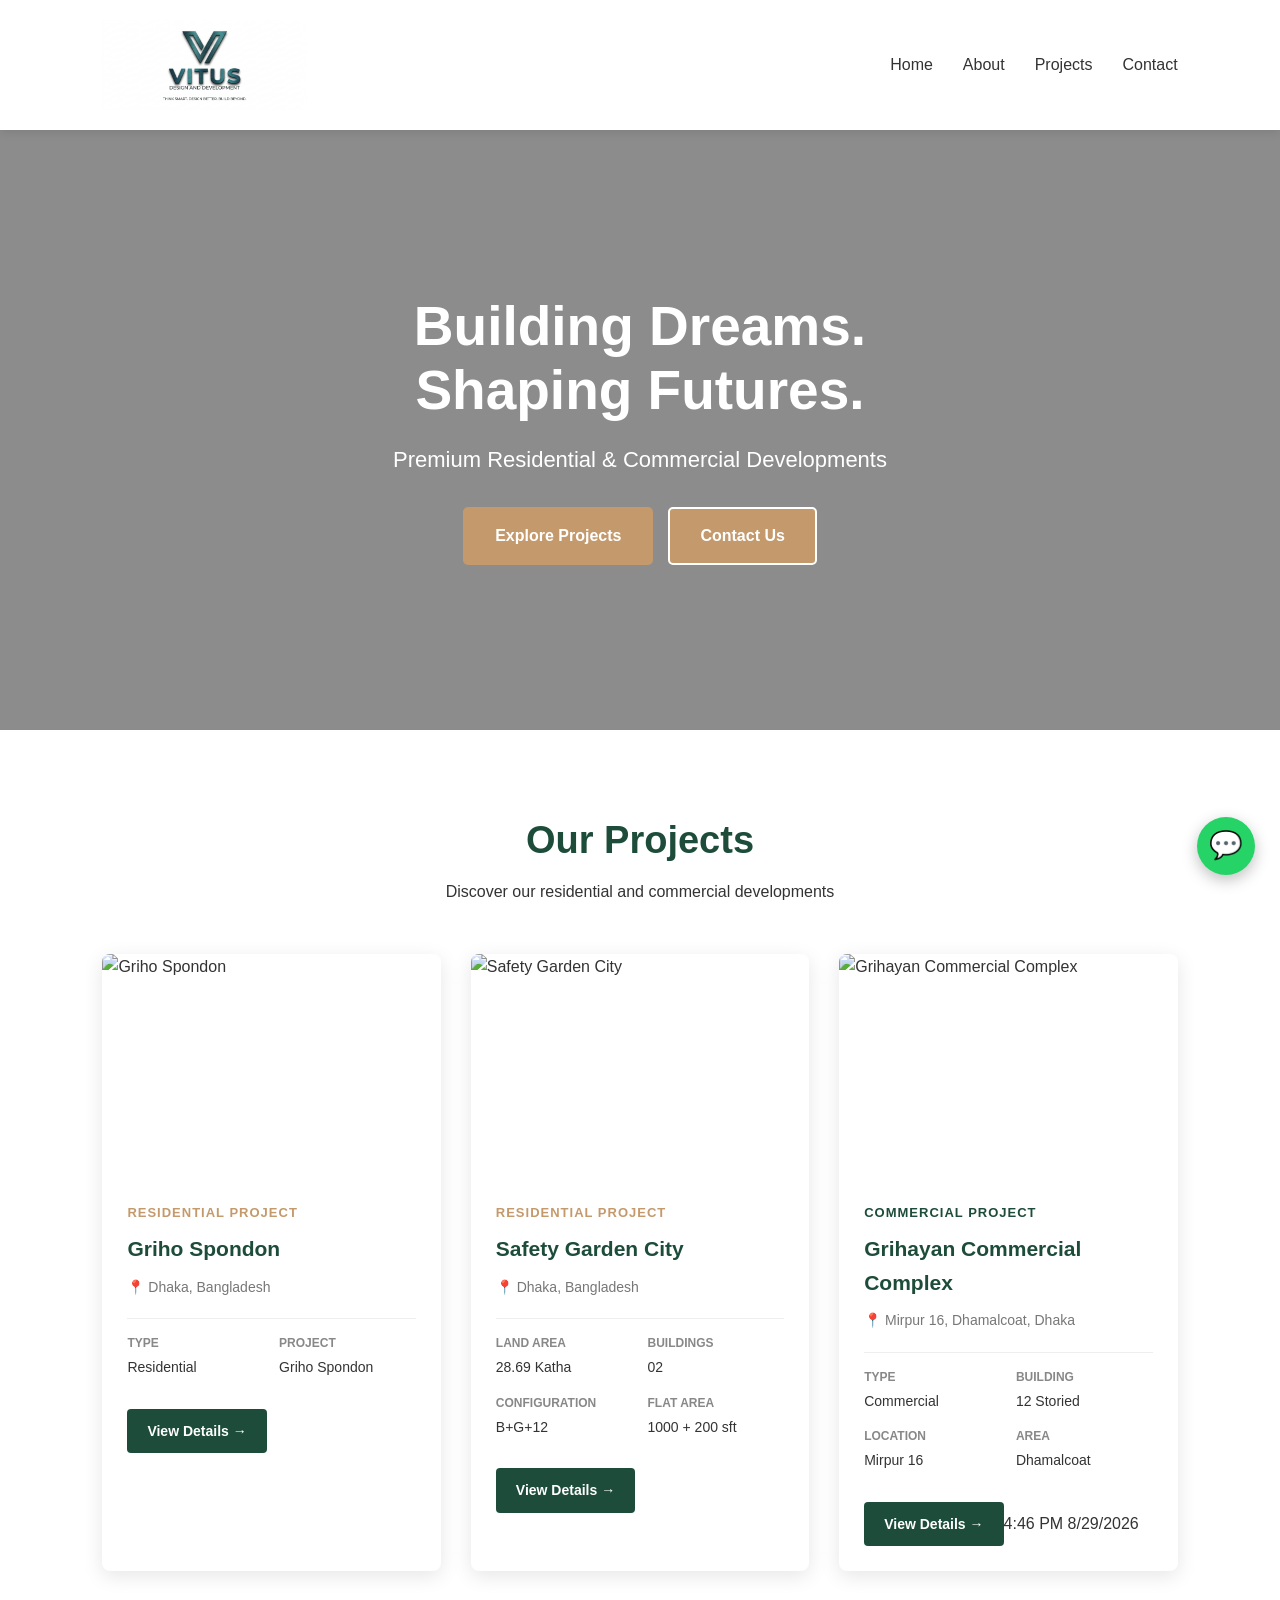
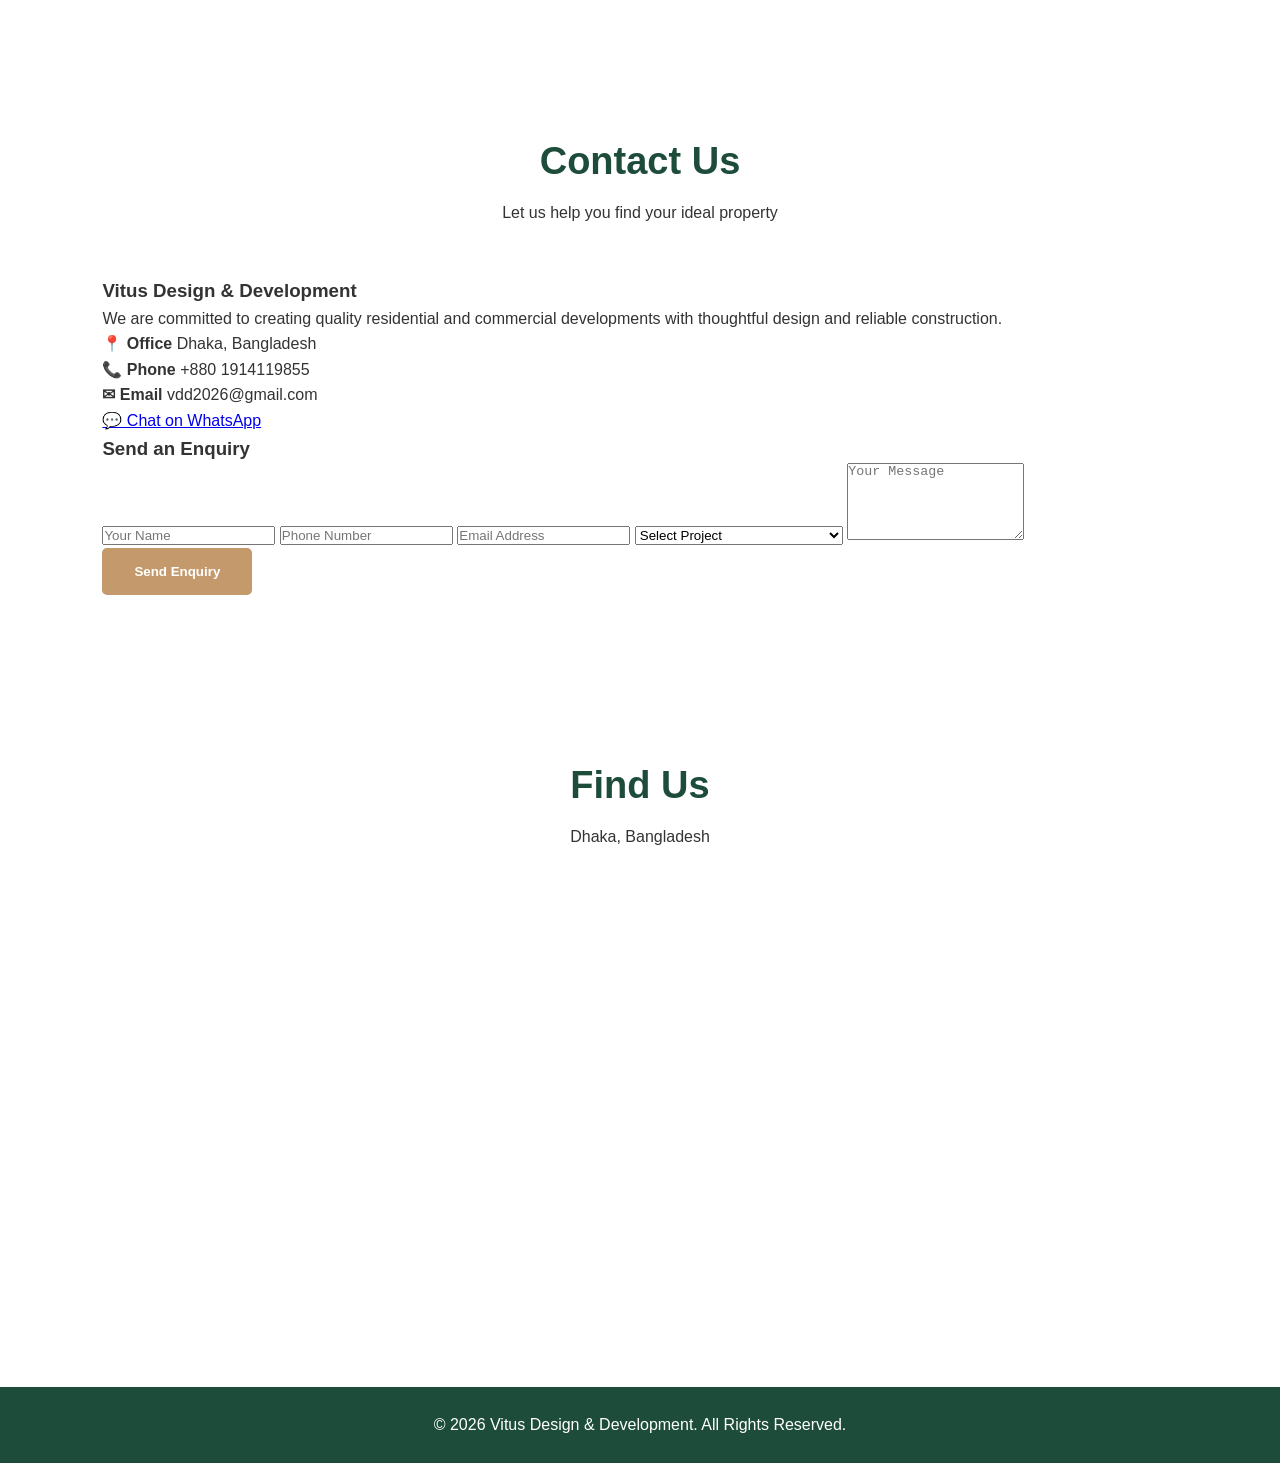
==== index.html @ 72ca3aea "Add files via upload" ====
<!DOCTYPE html>
<html lang="en">
<head>

    <meta charset="UTF-8">

    <meta name="viewport"
          content="width=device-width, initial-scale=1.0">

    <title>Vitus Design & Development</title>

    <link rel="stylesheet" href="style.css">

</head>
    <style>
        * {
            margin: 0;
            padding: 0;
            box-sizing: border-box;
        }

        body {
            font-family: Arial, sans-serif;
            line-height: 1.6;
            color: #333;
        }

        /* Navigation */
        nav {
            background: #ffffff;
            padding: 20px 8%;
            display: flex;
            justify-content: space-between;
            align-items: center;
            box-shadow: 0 2px 10px rgba(0,0,0,0.1);
        }

        .logo {
            font-size: 25px;
            font-weight: bold;
            color: #1d4d3a;
        }

        nav ul {
            list-style: none;
            display: flex;
            gap: 30px;
        }

        nav ul li a {
            text-decoration: none;
            color: #333;
            font-weight: 500;
        }

        nav ul li a:hover {
            color: #1d4d3a;
        }

        /* Hero */
        .hero {
            height: 600px;
            background:
                linear-gradient(rgba(0,0,0,0.45), rgba(0,0,0,0.45)),
                url("https://images.unsplash.com/photo-1600607687920-4e2a09cf159d")
                center/cover;

            display: flex;
            align-items: center;
            justify-content: center;
            text-align: center;
            color: white;
        }

        .hero h1 {
            font-size: 55px;
            margin-bottom: 20px;
        }

        .hero p {
            font-size: 22px;
            margin-bottom: 30px;
        }

        .btn {
            display: inline-block;
            padding: 14px 30px;
            background: #c49a6c;
            color: white;
            text-decoration: none;
            border-radius: 5px;
            font-weight: bold;
        }

        .btn:hover {
            background: #a77c50;
        }

        /* Sections */
        section {
            padding: 80px 8%;
        }

        .section-title {
            text-align: center;
            margin-bottom: 50px;
        }

        .section-title h2 {
            font-size: 38px;
            color: #1d4d3a;
        }

        /* Projects */
        .projects {
            display: grid;
            grid-template-columns: repeat(3, 1fr);
            gap: 30px;
        }

        .project {
            background: white;
            box-shadow: 0 5px 20px rgba(0,0,0,0.1);
            border-radius: 8px;
            overflow: hidden;
        }

        .project img {
            width: 100%;
            height: 220px;
            object-fit: cover;
        }

        .project-content {
            padding: 25px;
        }

        .project-content h3 {
            color: #1d4d3a;
            margin-bottom: 10px;
        }
/* Project Status */

.project-status {
    display: inline-block;
    font-size: 13px;
    font-weight: bold;
    color: #c49a6c;
    text-transform: uppercase;
    margin-bottom: 8px;
    letter-spacing: 1px;
}

.project-status.commercial {
    color: #1d4d3a;
}


/* Project Location */

.location {
    color: #777;
    font-size: 14px;
    margin-bottom: 20px;
}


/* Project Details */

.project-details {
    display: grid;
    grid-template-columns: 1fr 1fr;
    gap: 15px;
    margin: 20px 0;
    padding-top: 15px;
    border-top: 1px solid #eee;
}

.project-details div {
    display: flex;
    flex-direction: column;
}

.project-details strong {
    font-size: 12px;
    color: #888;
    text-transform: uppercase;
}

.project-details span {
    font-size: 14px;
    color: #333;
    margin-top: 3px;
}


/* View Details Button */

.project-btn {
    display: inline-block;
    margin-top: 10px;
    padding: 11px 20px;
    background: #1d4d3a;
    color: white;
    text-decoration: none;
    border-radius: 4px;
    font-weight: bold;
    font-size: 14px;
}

.project-btn:hover {
    background: #c49a6c;
}
        /* About */
        .about {
            background: #f5f5f5;
            text-align: center;
        }

        .about p {
            max-width: 850px;
            margin: auto;
            font-size: 18px;
        }

        /* Contact */
        .contact {
            text-align: center;
        }

        .contact p {
            margin: 10px 0;
            font-size: 18px;
        }

        /* Footer */
        footer {
            background: #1d4d3a;
            color: white;
            text-align: center;
            padding: 25px;
        }

        /* Mobile */
        @media (max-width: 768px) {

            nav {
                flex-direction: column;
                gap: 15px;
            }

            nav ul {
                gap: 15px;
                flex-wrap: wrap;
                justify-content: center;
            }

            .hero h1 {
                font-size: 38px;
            }

            .projects {
                grid-template-columns: 1fr;
            }
        }
    </style>
</head>

<body>

    <!-- Navigation -->
    <nav>
       <a href="index.html" class="logo-link">
    <img src="VDD Logo.png" alt="Vitus Design and Development">
</a>

        <ul>
            <li><a href="#home">Home</a></li>
            <li><a href="#about">About</a></li>
            <li><a href="#projects">Projects</a></li>
            <li><a href="#contact">Contact</a></li>
        </ul>
    </nav>


    <!-- Hero -->
    <section class="hero" id="home">

        <div>
           <h1>Building Dreams.<br>Shaping Futures.</h1>

<p>
    Premium Residential & Commercial Developments
</p>

<div class="hero-buttons">

    <a href="#projects" class="btn">
        Explore Projects
    </a>

    <a href="#contact" class="btn btn-outline">
        Contact Us
    </a>

</div>
        </div>

    </section>


<!-- Projects -->
<section id="projects">

    <div class="section-title">
        <h2>Our Projects</h2>
        <p>Discover our residential and commercial developments</p>
    </div>

    <div class="projects">

        <!-- Project 1 -->
        <div class="project">

            <img src="https://images.unsplash.com/photo-1600585154340-be6161a56a0c"
                 alt="Griho Spondon">

            <div class="project-content">

                <span class="project-status">
                    Residential Project
                </span>

                <h3>Griho Spondon</h3>

                <p class="location">
                    📍 Dhaka, Bangladesh
                </p>

                <div class="project-details">

                    <div>
                        <strong>Type</strong>
                        <span>Residential</span>
                    </div>

                    <div>
                        <strong>Project</strong>
                        <span>Griho Spondon</span>
                    </div>

                </div>

                <a href="griho-spondon.html" class="project-btn">
    View Details →
</a>

            </div>

        </div>


        <!-- Project 2 -->
        <div class="project">

            <img src="https://images.unsplash.com/photo-1600566753086-00f18fb6b3ea"
                 alt="Safety Garden City">

            <div class="project-content">

                <span class="project-status">
                    Residential Project
                </span>

                <h3>Safety Garden City</h3>

                <p class="location">
                    📍 Dhaka, Bangladesh
                </p>

                <div class="project-details">

                    <div>
                        <strong>Land Area</strong>
                        <span>28.69 Katha</span>
                    </div>

                    <div>
                        <strong>Buildings</strong>
                        <span>02</span>
                    </div>

                    <div>
                        <strong>Configuration</strong>
                        <span>B+G+12</span>
                    </div>

                    <div>
                        <strong>Flat Area</strong>
                        <span>1000 + 200 sft</span>
                    </div>

                </div>

<a href="project-safety-garden.html" class="project-btn">
    View Details →
</a>
            </div>

        </div>


        <!-- Project 3 -->
        <div class="project">

            <img src="https://images.unsplash.com/photo-1600607688969-a5bfcd646154"
                 alt="Grihayan Commercial Complex">

            <div class="project-content">

                <span class="project-status commercial">
                    Commercial Project
                </span>

                <h3>Grihayan Commercial Complex</h3>

                <p class="location">
                    📍 Mirpur 16, Dhamalcoat, Dhaka
                </p>

                <div class="project-details">

                    <div>
                        <strong>Type</strong>
                        <span>Commercial</span>
                    </div>

                    <div>
                        <strong>Building</strong>
                        <span>12 Storied</span>
                    </div>

                    <div>
                        <strong>Location</strong>
                        <span>Mirpur 16</span>
                    </div>

                    <div>
                        <strong>Area</strong>
                        <span>Dhamalcoat</span>
                    </div>

                </div>

               <a href="grihayan-commercial.html" class="project-btn">
    View Details →
</a>4:46 PM 8/29/2026

            </div>

        </div>

    </div>

</section>


   <!-- CONTACT & ENQUIRY -->

<section class="contact-section" id="contact">

    <div class="section-title">

        <h2>Contact Us</h2>

        <p>
            Let us help you find your ideal property
        </p>

    </div>


    <div class="contact-container">


        <!-- CONTACT INFORMATION -->

        <div class="contact-info">

            <h3>
                Vitus Design & Development
            </h3>

            <p>
                We are committed to creating quality
                residential and commercial developments
                with thoughtful design and reliable
                construction.
            </p>


            <div class="contact-item">

                <strong>📍 Office</strong>

                <span>
                    Dhaka, Bangladesh
                </span>

            </div>


            <div class="contact-item">

                <strong>📞 Phone</strong>

                <span>
                    +880 1914119855
                </span>

            </div>


            <div class="contact-item">

                <strong>✉ Email</strong>

                <span>
                    vdd2026@gmail.com
                </span>

            </div>


            <a
                href="https://wa.me/8801914119855"
                class="whatsapp-contact"
                target="_blank"
            >
                💬 Chat on WhatsApp
            </a>

        </div>


        <!-- ENQUIRY FORM -->

        <div class="enquiry-form">

            <h3>
                Send an Enquiry
            </h3>


            <form
                onsubmit="sendEnquiry(event)"
            >

                <input
                    type="text"
                    id="name"
                    placeholder="Your Name"
                    required
                >


                <input
                    type="tel"
                    id="phone"
                    placeholder="Phone Number"
                    required
                >


                <input
                    type="email"
                    id="email"
                    placeholder="Email Address"
                >


                <select id="project" required>

                    <option value="">
                        Select Project
                    </option>

                    <option value="Griho Spondon">
                        Griho Spondon
                    </option>

                    <option value="Safety Garden City">
                        Safety Garden City
                    </option>

                    <option value="Grihayan Commercial Complex">
                        Grihayan Commercial Complex
                    </option>

                </select>


                <textarea
                    id="message"
                    rows="5"
                    placeholder="Your Message"
                ></textarea>


                <button
                    type="submit"
                    class="btn"
                >
                    Send Enquiry
                </button>

            </form>

        </div>

    </div>

</section>


<!-- GOOGLE MAP -->

<section class="map-section">

    <div class="section-title">

        <h2>Find Us</h2>

        <p>
            Dhaka, Bangladesh
        </p>

    </div>


    <div class="map-container">

        <iframe

            src="https://www.google.com/maps?q=Dhaka,Bangladesh&output=embed"

            width="100%"

            height="400"

            style="border:0;"

            allowfullscreen=""

            loading="lazy"

            referrerpolicy="no-referrer-when-downgrade">

        </iframe>

    </div>

</section>


    <!-- Footer -->
    <footer>

        <p>
            © 2026 Vitus Design & Development.
            All Rights Reserved.
        </p>

    </footer>


    <!-- JavaScript -->
    <script>

        function showMessage() {

            alert(
                "Thank you for your interest! " +
                "Our representative will contact you soon."
            );

        }

    </script>
<script>

function sendEnquiry(event) {

    event.preventDefault();

    const name =
        document.getElementById("name").value;

    const phone =
        document.getElementById("phone").value;

    const email =
        document.getElementById("email").value;

    const project =
        document.getElementById("project").value;

    const message =
        document.getElementById("message").value;


    const whatsappNumber =
        "8801914119855";


    const text =
        "VITUS PROJECT ENQUIRY%0A%0A" +

        "Name: " + name + "%0A" +

        "Phone: " + phone + "%0A" +

        "Email: " + email + "%0A" +

        "Project: " + project + "%0A" +

        "Message: " + message;


    const url =
        "https://wa.me/" +
        whatsappNumber +
        "?text=" +
        text;


    window.open(url, "_blank");

}

</script>
<!-- FLOATING WHATSAPP BUTTON -->

<a
    href="https://wa.me/8801914119855"
    class="whatsapp"
    target="_blank"
    title="Chat on WhatsApp"
>
    💬
</a>
</body>
</html>
---- style.css ----
/* =========================================
   VITUS DESIGN & DEVELOPMENT
   COMMON WEBSITE STYLES
========================================= */


/* ---------- RESET ---------- */

* {
    margin: 0;
    padding: 0;
    box-sizing: border-box;
}

html {
    scroll-behavior: smooth;
}

body {
    font-family: Arial, sans-serif;
    color: #333;
    line-height: 1.6;
    background: #fff;
}

img {
    max-width: 100%;
    display: block;
}


/* ---------- NAVIGATION ---------- */

nav {
    background: #ffffff;
    padding: 20px 8%;

    display: flex;
    justify-content: space-between;
    align-items: center;

    box-shadow: 0 2px 10px rgba(0,0,0,0.10);

    position: sticky;
    top: 0;
    z-index: 1000;
}

.logo {
    font-size: 25px;
    font-weight: bold;
    color: #1d4d3a;
    letter-spacing: 1px;
}

nav ul {
    list-style: none;
    display: flex;
    gap: 30px;
}

nav ul li a,
nav a {
    text-decoration: none;
    color: #333;
    font-weight: 500;
}

nav ul li a:hover,
nav a:hover {
    color: #1d4d3a;
}


/* ---------- HERO ---------- */

.hero,
.project-hero {
    min-height: 600px;

    background:
        linear-gradient(
            rgba(0,0,0,0.48),
            rgba(0,0,0,0.48)
        ),
        url("https://images.unsplash.com/photo-1600607687920-4e2a09cf159d")
        center/cover;

    display: flex;
    align-items: center;
    justify-content: center;

    text-align: center;
    color: white;
}

.hero h1,
.project-hero h1 {
    font-size: 58px;
    line-height: 1.15;
    margin-bottom: 20px;
}

.hero p,
.project-hero p {
    font-size: 21px;
    margin-bottom: 30px;
}


/* ---------- HERO BUTTONS ---------- */

.hero-buttons {
    display: flex;
    justify-content: center;
    gap: 15px;
}

.btn {
    display: inline-block;

    padding: 14px 30px;

    background: #c49a6c;
    color: white;

    text-decoration: none;

    border-radius: 5px;

    font-weight: bold;

    border: 2px solid #c49a6c;

    cursor: pointer;
}

.btn:hover {
    background: #a77c50;
    border-color: #a77c50;
}

.btn-outline {
    background: transparent;
    border: 2px solid white;
}

.btn-outline:hover {
    background: white;
    color: #1d4d3a;
}


/* ---------- SECTIONS ---------- */

section {
    padding: 80px 8%;
}

.section-title,
.title {
    text-align: center;
    margin-bottom: 50px;
}

.section-title h2,
.title h2 {
    font-size: 38px;
    color: #1d4d3a;
    margin-bottom: 8px;
}


/* ---------- PROJECTS ---------- */

.projects {
    display: grid;
    grid-template-columns: repeat(3, 1fr);
    gap: 30px;
}

.project {
    background: white;

    box-shadow:
        0 5px 20px rgba(0,0,0,0.10);

    border-radius: 8px;

    overflow: hidden;

    transition: 0.3s;
}

.project:hover {
    transform: translateY(-5px);
    box-shadow:
        0 10px 30px rgba(0,0,0,0.15);
}

.project img {
    width: 100%;
    height: 220px;
    object-fit: cover;
}

.project-content {
    padding: 25px;
}

.project-content h3 {
    color: #1d4d3a;
    margin-bottom: 10px;
    font-size: 21px;
}

.project-status {
    display: inline-block;

    font-size: 12px;

    font-weight: bold;

    color: #c49a6c;

    text-transform: uppercase;

    margin-bottom: 8px;

    letter-spacing: 1px;
}

.location {
    color: #777;
    font-size: 14px;
    margin-bottom: 20px;
}


/* ---------- PROJECT DETAILS ---------- */

.project-details {
    display: grid;

    grid-template-columns: 1fr 1fr;

    gap: 15px;

    margin: 20px 0;

    padding-top: 15px;

    border-top: 1px solid #eee;
}

.project-details div {
    display: flex;
    flex-direction: column;
}

.project-details strong {
    font-size: 12px;
    color: #888;
    text-transform: uppercase;
}

.project-details span {
    font-size: 14px;
    color: #333;
    margin-top: 3px;
}

.project-btn {
    display: inline-block;

    margin-top: 10px;

    padding: 11px 20px;

    background: #1d4d3a;

    color: white;

    text-decoration: none;

    border-radius: 4px;

    font-weight: bold;

    font-size: 14px;
}

.project-btn:hover {
    background: #c49a6c;
}


/* ---------- ABOUT ---------- */

.about {
    background: #f5f5f5;
    text-align: center;
}

.about p {
    max-width: 850px;
    margin: auto;
    font-size: 18px;
}


/* ---------- OVERVIEW ---------- */

.overview {
    display: grid;

    grid-template-columns: 1fr 1fr;

    gap: 50px;

    align-items: center;
}

.overview img {
    width: 100%;
    border-radius: 8px;
}

.overview h2 {
    color: #1d4d3a;
    margin-bottom: 20px;
}

.overview p {
    font-size: 17px;
    margin-bottom: 15px;
}


/* ---------- DETAILS BOX ---------- */

.details {
    display: grid;

    grid-template-columns:
        repeat(4, 1fr);

    gap: 20px;
}

.detail-box,
.box {
    padding: 30px 20px;

    text-align: center;

    background: #f5f5f5;

    border-radius: 8px;
}

.detail-box h3,
.box h3 {
    color: #1d4d3a;

    font-size: 27px;

    margin-bottom: 8px;
}

.detail-box p,
.box p {
    color: #777;
    font-size: 14px;
}


/* ---------- GALLERY ---------- */

.gallery {
    display: grid;

    grid-template-columns:
        repeat(3, 1fr);

    gap: 20px;
}

.gallery-item {
    overflow: hidden;

    border-radius: 8px;

    height: 250px;
}

.gallery-item img {
    width: 100%;
    height: 100%;

    object-fit: cover;

    transition: 0.4s;
}

.gallery-item img:hover {
    transform: scale(1.05);
}


/* ---------- FLOOR PLAN ---------- */

.floor-plan {
    display: grid;

    grid-template-columns: 1fr 1fr;

    gap: 40px;

    align-items: center;
}

.floor-plan-box {
    background: #f5f5f5;

    padding: 30px;

    text-align: center;

    border-radius: 8px;
}

.floor-plan-box h3 {
    color: #1d4d3a;

    margin-bottom: 10px;
}

.floor-placeholder {
    height: 250px;

    margin-top: 20px;

    border: 2px dashed #c49a6c;

    display: flex;

    align-items: center;

    justify-content: center;

    color: #999;

    font-weight: bold;
}

.floor-info h3 {
    color: #1d4d3a;

    font-size: 28px;

    margin-bottom: 20px;
}

.floor-info p {
    margin-bottom: 12px;

    font-size: 17px;
}


/* ---------- FEATURES ---------- */

.features {
    background: #f5f5f5;
}

.feature-list {
    max-width: 900px;

    margin: auto;

    display: grid;

    grid-template-columns:
        1fr 1fr;

    gap: 15px;
}

.feature {
    background: white;

    padding: 18px;

    border-radius: 5px;

    box-shadow:
        0 3px 10px rgba(0,0,0,0.05);
}


/* ---------- APARTMENT INFORMATION ---------- */

.apartment-info {
    display: grid;

    grid-template-columns:
        repeat(4, 1fr);

    gap: 20px;

    margin-bottom: 40px;
}

.info-card {
    padding: 30px 20px;

    text-align: center;

    background: #ffffff;

    border-radius: 8px;

    box-shadow:
        0 5px 20px rgba(0,0,0,0.08);

    border-top: 3px solid #c49a6c;
}

.info-card h3 {
    color: #1d4d3a;

    font-size: 27px;

    margin-bottom: 8px;
}

.info-card p {
    color: #777;

    font-size: 14px;
}

.availability-box {
    max-width: 800px;

    margin: auto;

    padding: 40px;

    text-align: center;

    background: #f5f5f5;

    border-radius: 8px;
}

.availability-box h3 {
    color: #1d4d3a;

    font-size: 28px;

    margin-bottom: 10px;
}

.availability-box p {
    color: #666;

    margin-bottom: 10px;
}


/* ---------- CONTACT ---------- */

.contact {
    text-align: center;
}

.contact p {
    margin: 10px 0;
    font-size: 18px;
}


/* ---------- WHATSAPP ---------- */

.whatsapp {
    position: fixed;

    right: 25px;
    bottom: 25px;

    width: 58px;
    height: 58px;

    background: #25D366;

    color: white;

    border-radius: 50%;

    display: flex;

    align-items: center;

    justify-content: center;

    text-decoration: none;

    font-size: 27px;

    box-shadow:
        0 5px 15px rgba(0,0,0,0.25);

    z-index: 2000;
}

.whatsapp:hover {
    transform: scale(1.08);
}


/* ---------- FOOTER ---------- */

footer {
    background: #1d4d3a;

    color: white;

    text-align: center;

    padding: 25px;
}


/* ---------- MOBILE ---------- */

@media (max-width: 768px) {

    nav {
        flex-direction: column;
        gap: 15px;
    }

    nav ul {
        gap: 15px;
        flex-wrap: wrap;
        justify-content: center;
    }

    .hero,
    .project-hero {
        min-height: 500px;
    }

    .hero h1,
    .project-hero h1 {
        font-size: 38px;
    }

    .hero p,
    .project-hero p {
        font-size: 17px;
    }

    .hero-buttons {
        flex-direction: column;
        align-items: center;
    }

    section {
        padding: 60px 6%;
    }

    .projects {
        grid-template-columns: 1fr;
    }

    .overview {
        grid-template-columns: 1fr;
    }

    .details {
        grid-template-columns: 1fr 1fr;
    }

    .gallery {
        grid-template-columns: 1fr;
    }

    .floor-plan {
        grid-template-columns: 1fr;
    }

    .feature-list {
        grid-template-columns: 1fr;
    }

    .apartment-info {
        grid-template-columns: 1fr 1fr;
    }

    .whatsapp {
        right: 15px;
        bottom: 15px;
    }
}
<script>

function sendEnquiry(event) {

    event.preventDefault();

    const name =
        document.getElementById("name").value;

    const phone =
        document.getElementById("phone").value;

    const email =
        document.getElementById("email").value;

    const project =
        document.getElementById("project").value;

    const message =
        document.getElementById("message").value;


    const whatsappNumber =
        "8801XXXXXXXXX";


    const text =
        "VITUS PROJECT ENQUIRY%0A%0A" +

        "Name: " + name + "%0A" +

        "Phone: " + phone + "%0A" +

        "Email: " + email + "%0A" +

        "Project: " + project + "%0A" +

        "Message: " + message;


    const url =
        "https://wa.me/" +
        whatsappNumber +
        "?text=" +
        text;


    window.open(url, "_blank");

}

</script>
.logo-link {
    display: flex;
    align-items: center;
    text-decoration: none;
}

.logo-link img {
    width: 150px;
    height: auto;
    display: block;
}
@media (max-width: 768px) {

    .logo-link img {
        width: 130px;
    }

}
/* VITUS LOGO */

.logo-link {
    display: flex;
    align-items: center;
    text-decoration: none;
}

.logo-link img {
    width: 205px;
    height: auto;
    display: block;
}
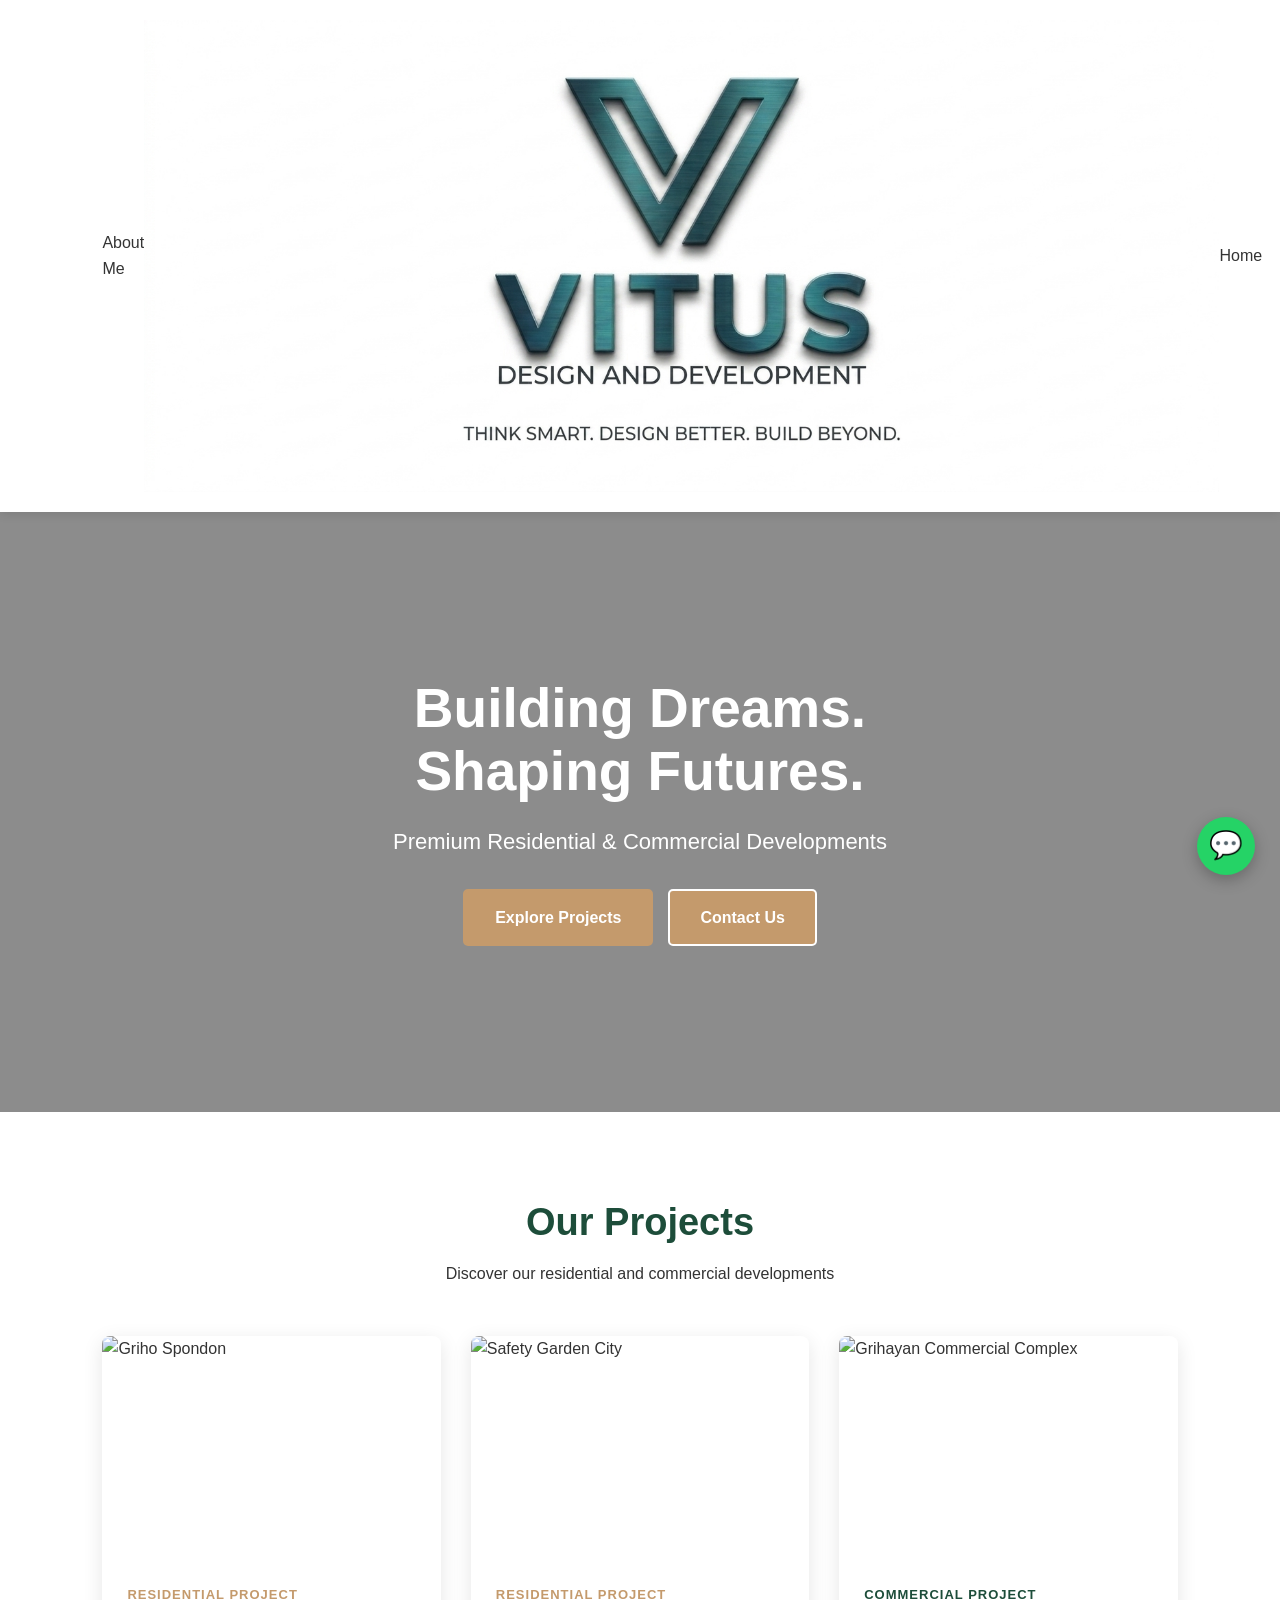
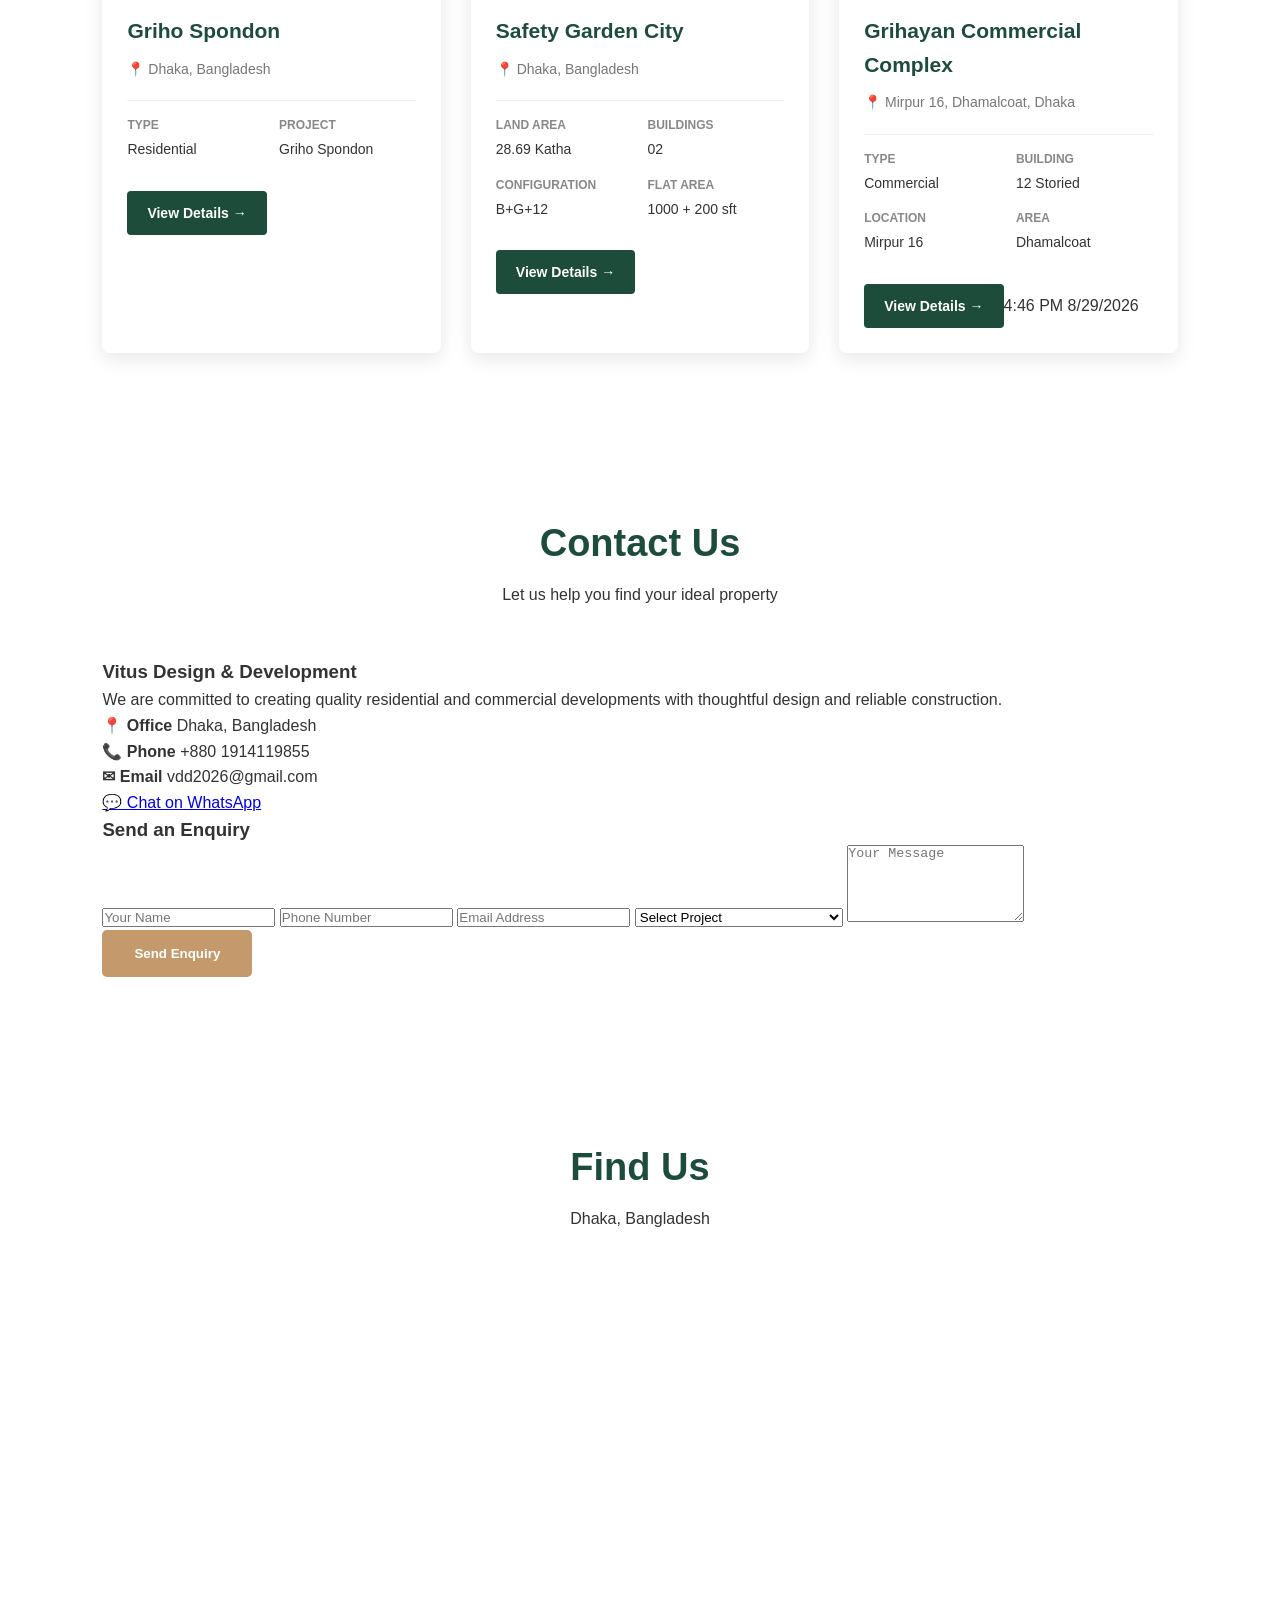
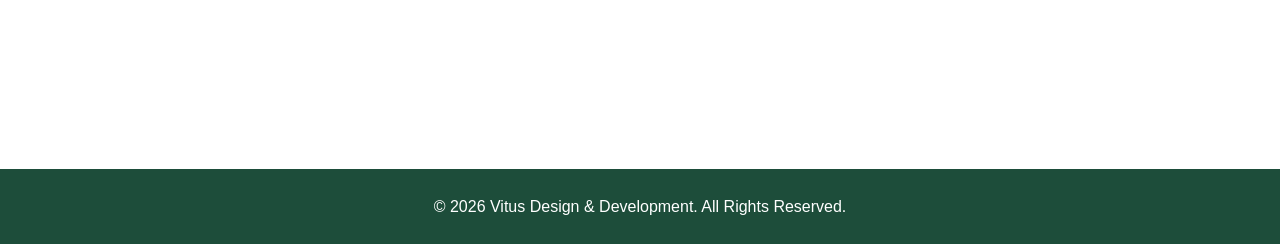
==== commit f2263baa: "Update index.html" ====
--- a/index.html
+++ b/index.html
@@ -271,6 +271,7 @@
     <!-- Navigation -->
     <nav>
        <a href="index.html" class="logo-link">
+           <a href="jalshiri.html">About Me</a>
     <img src="VDD Logo.png" alt="Vitus Design and Development">
 </a>
 
@@ -750,4 +751,4 @@
     💬
 </a>
 </body>
-</html>+</html>
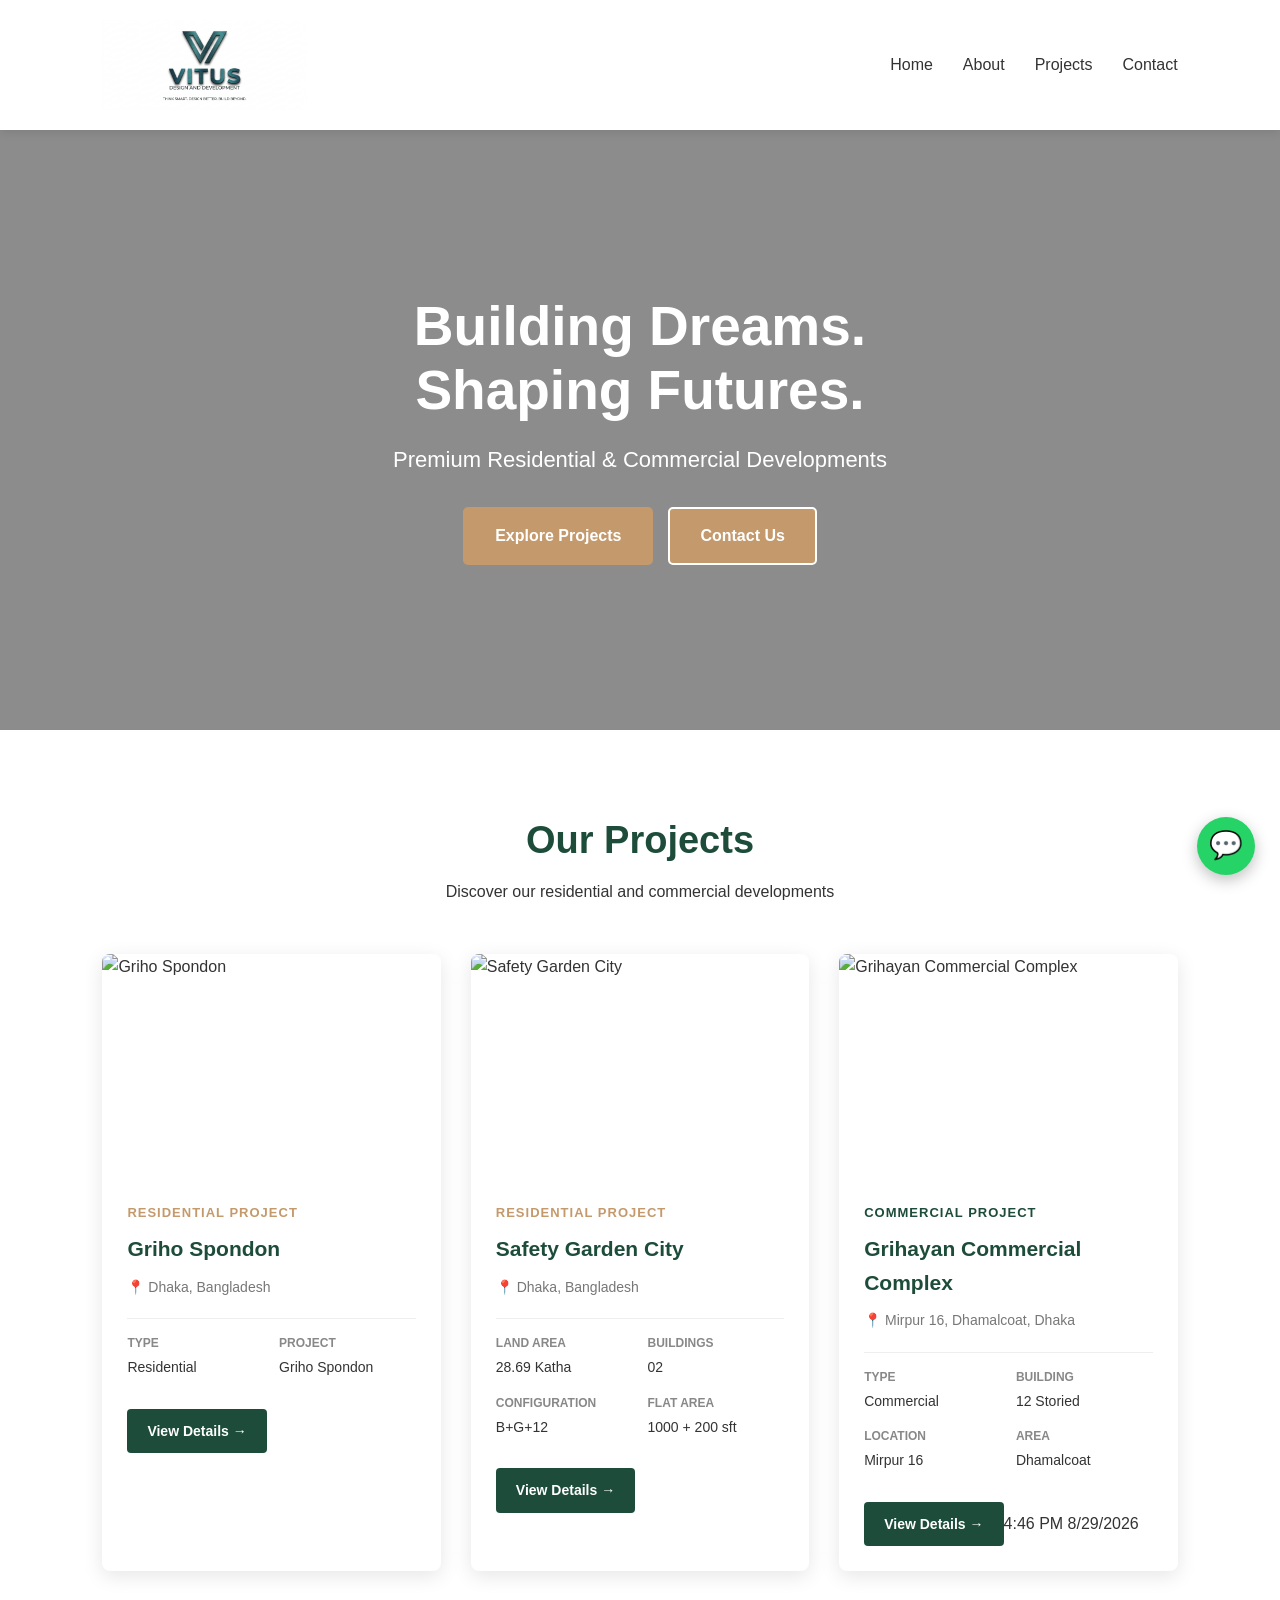
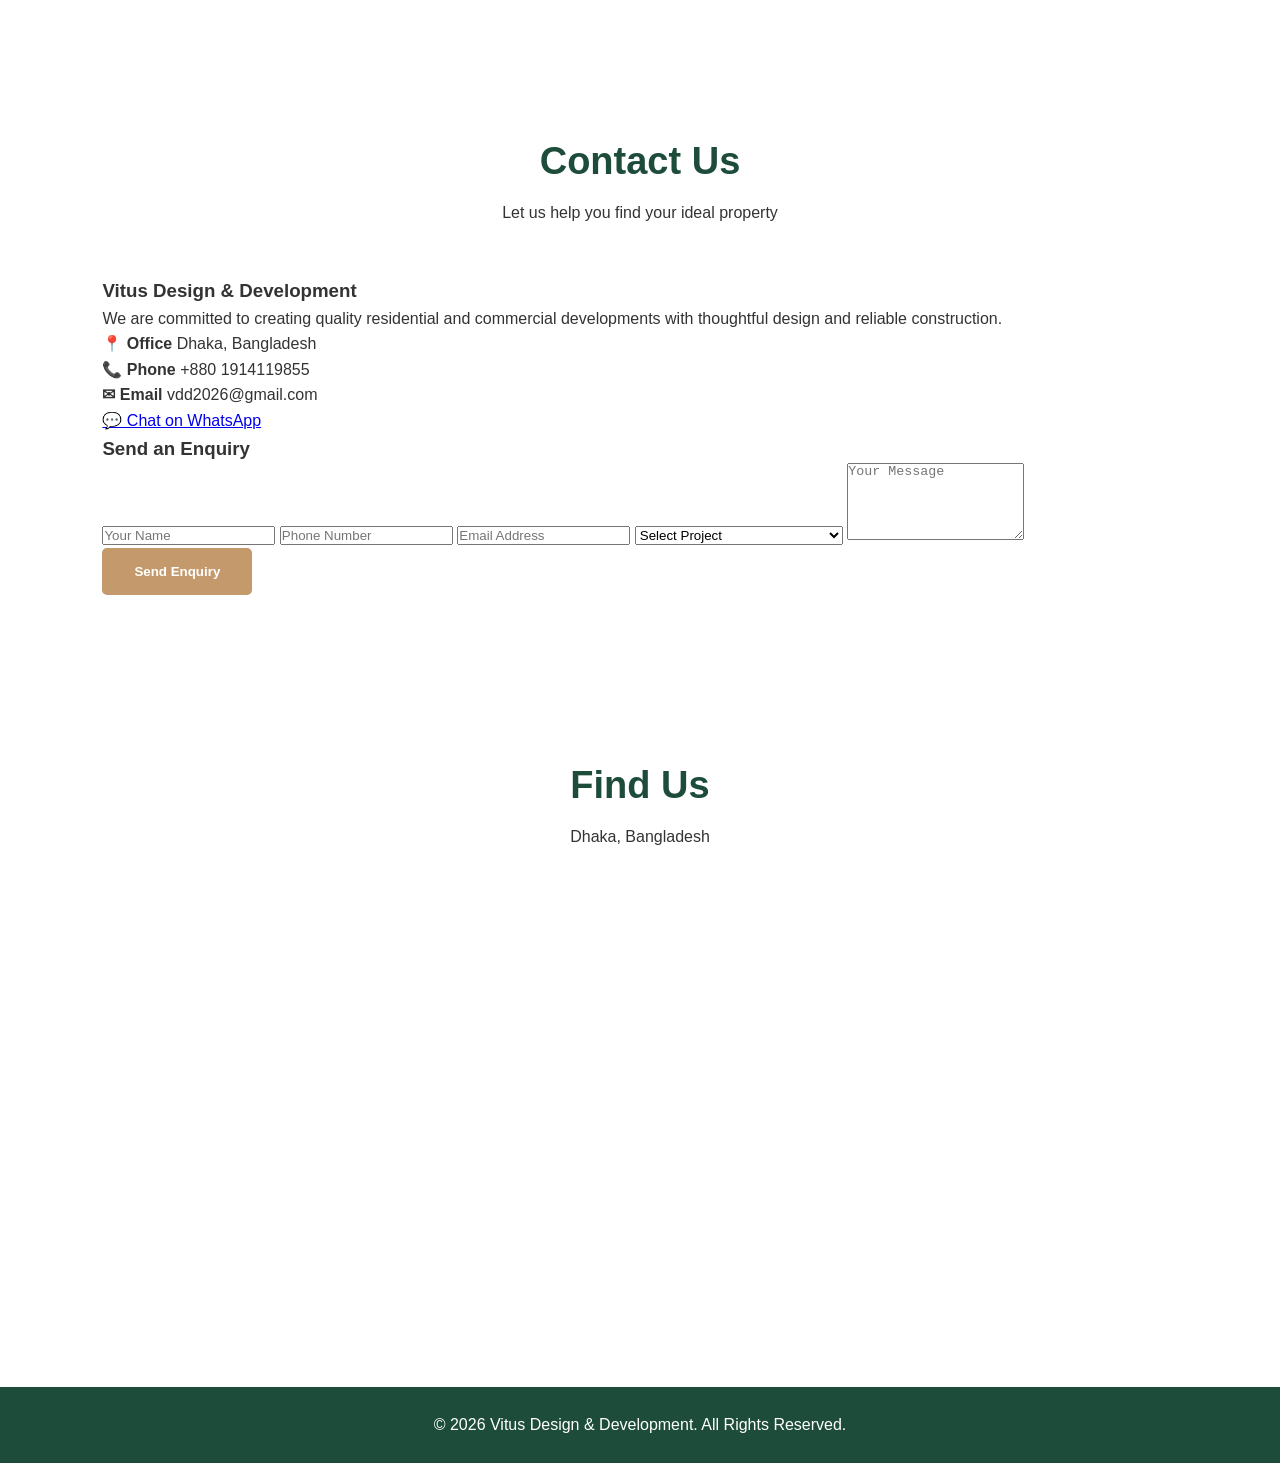
==== commit 18e5588f: "Update index.html" ====
--- a/index.html
+++ b/index.html
@@ -271,7 +271,6 @@
     <!-- Navigation -->
     <nav>
        <a href="index.html" class="logo-link">
-           <a href="jalshiri.html">About Me</a>
     <img src="VDD Logo.png" alt="Vitus Design and Development">
 </a>
 
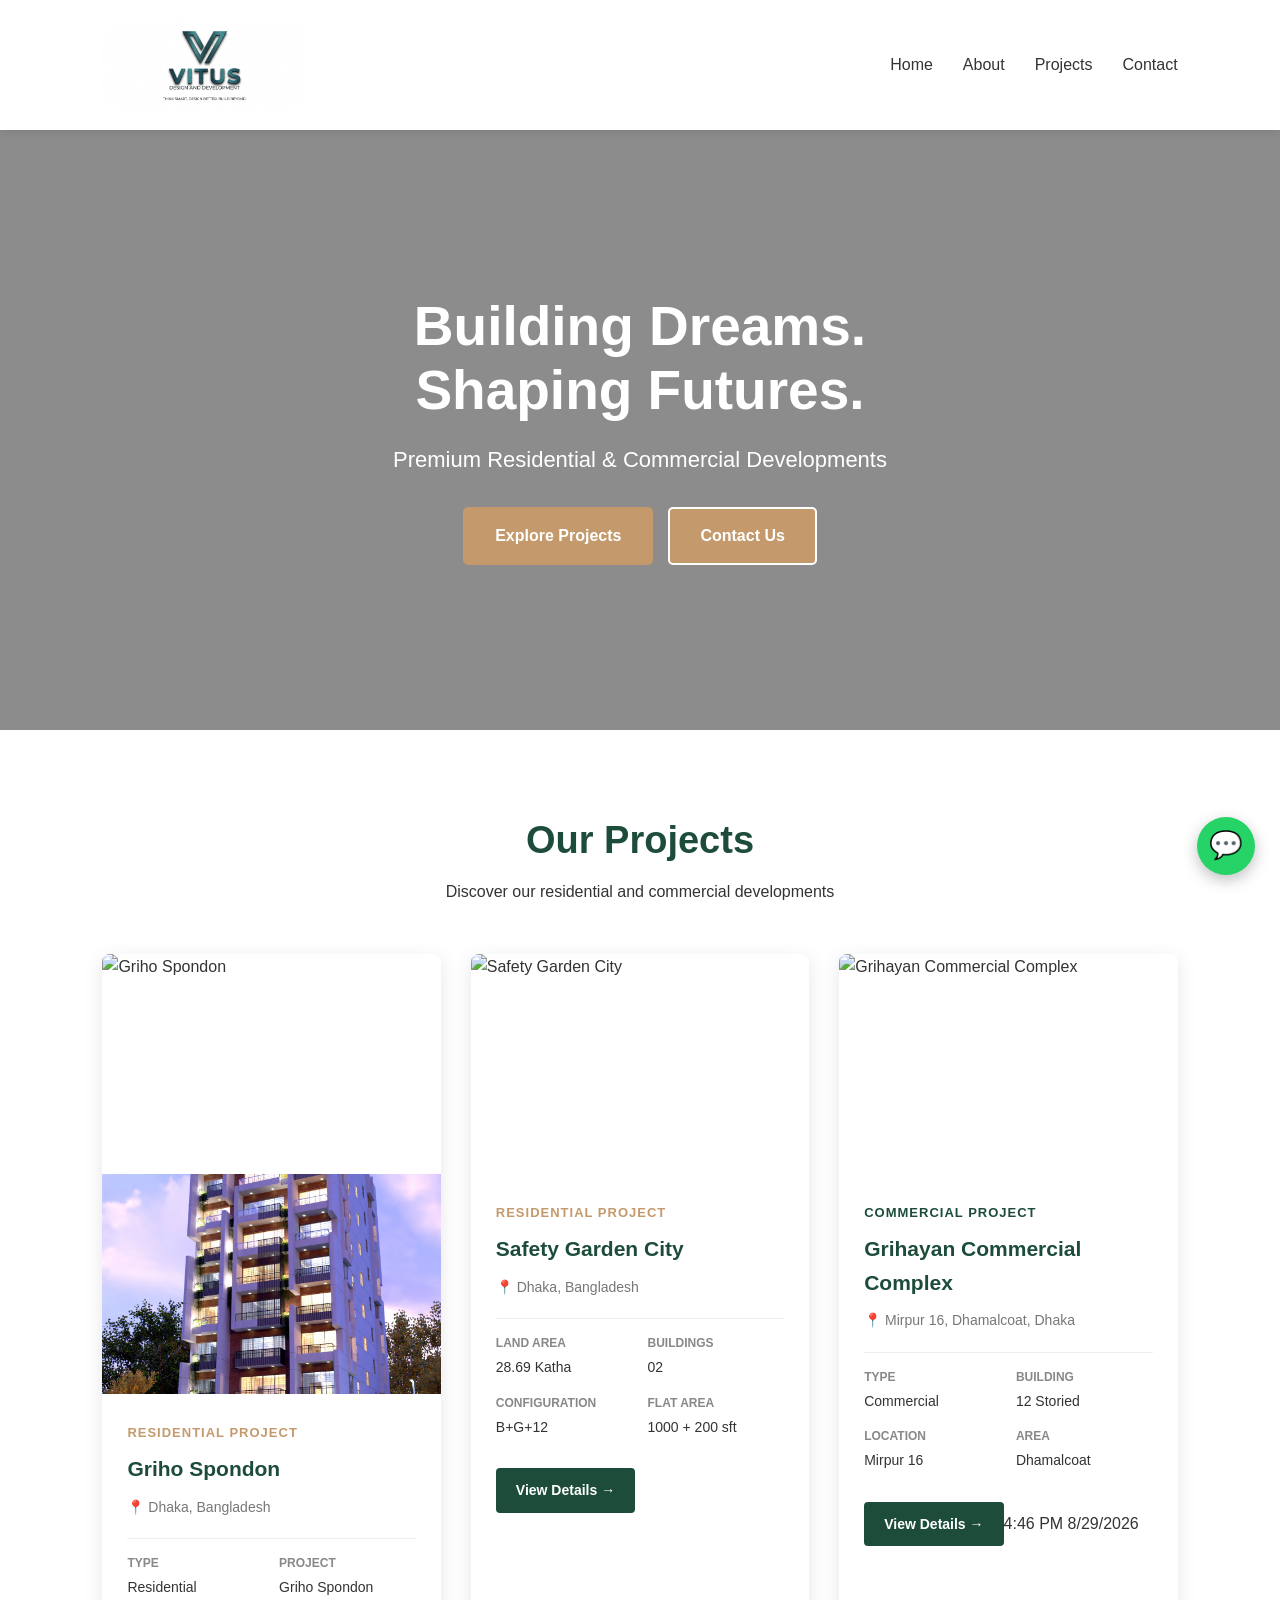
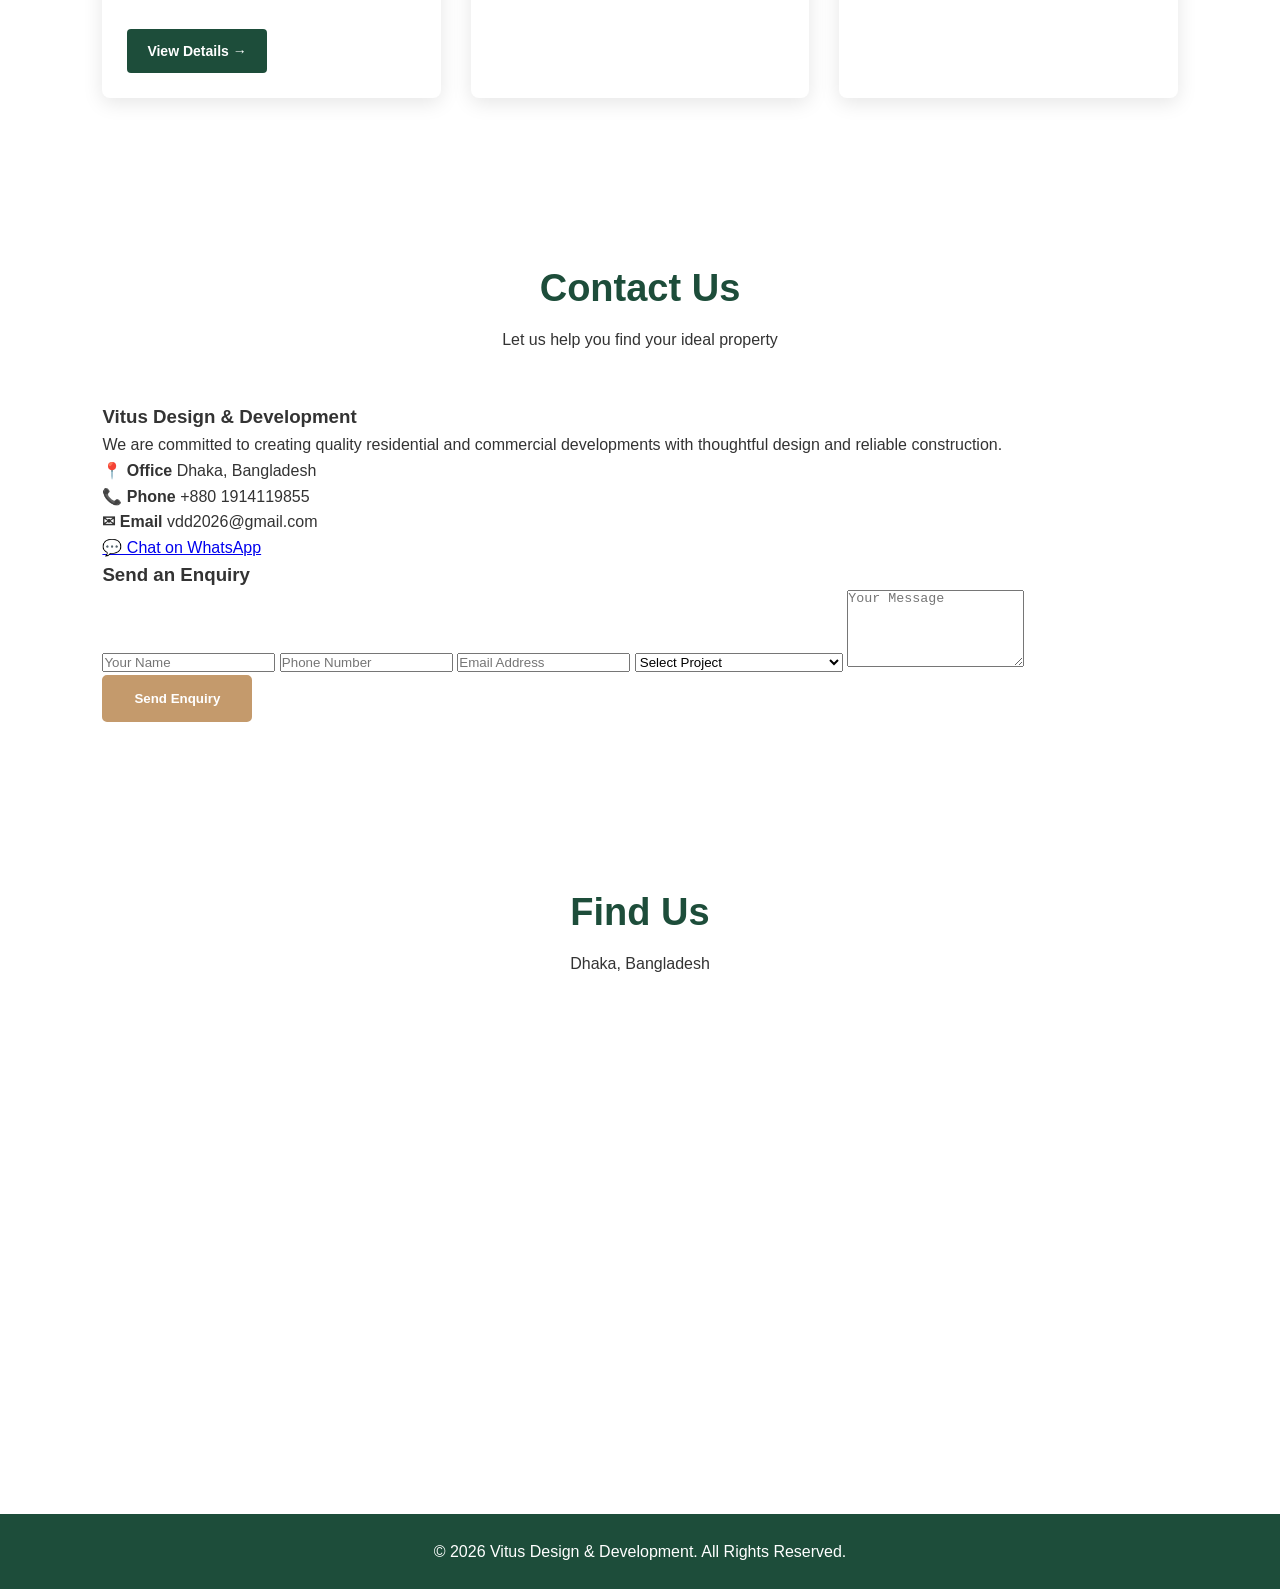
==== commit 38d43fab: "Update index.html" ====
--- a/index.html
+++ b/index.html
@@ -324,6 +324,9 @@
 
             <img src="https://images.unsplash.com/photo-1600585154340-be6161a56a0c"
                  alt="Griho Spondon">
+              <img src="07_NIGHT VIEW.jpg"
+                 alt="My Picture">
+            
 
             <div class="project-content">
 
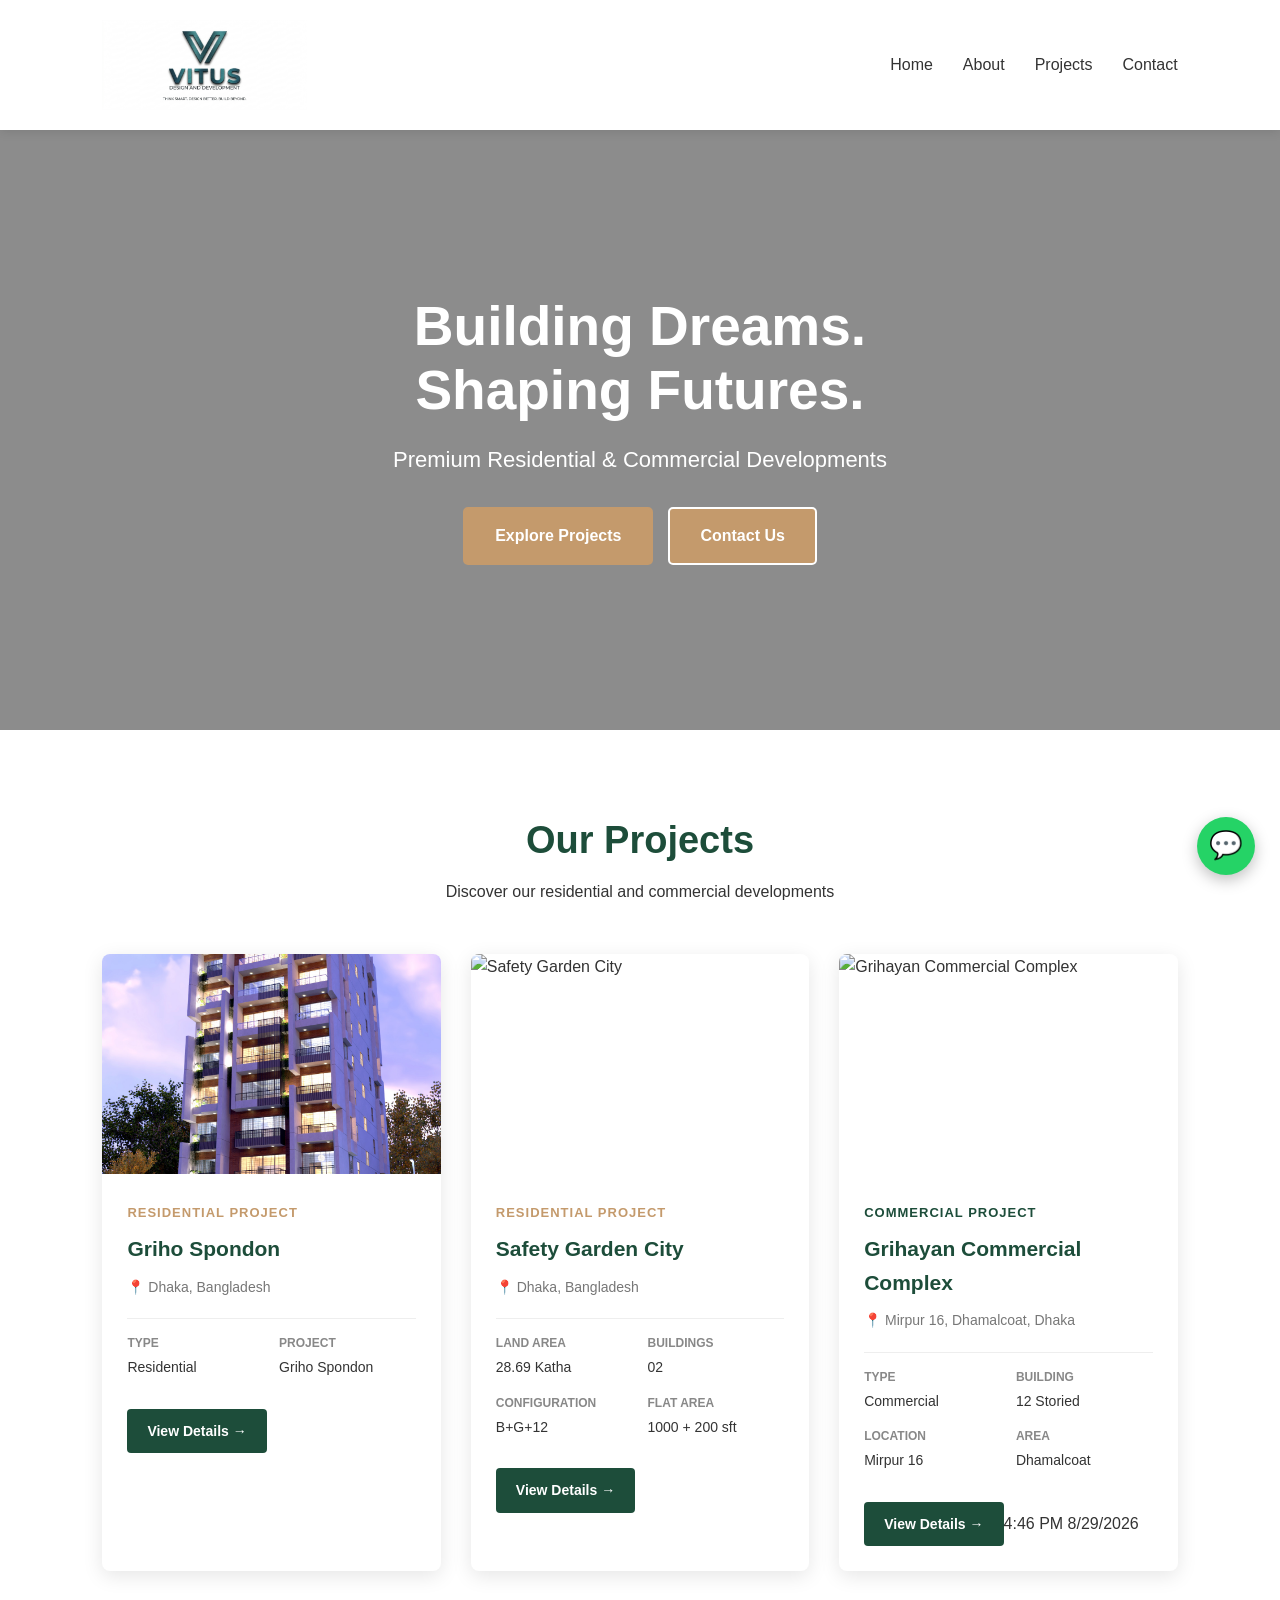
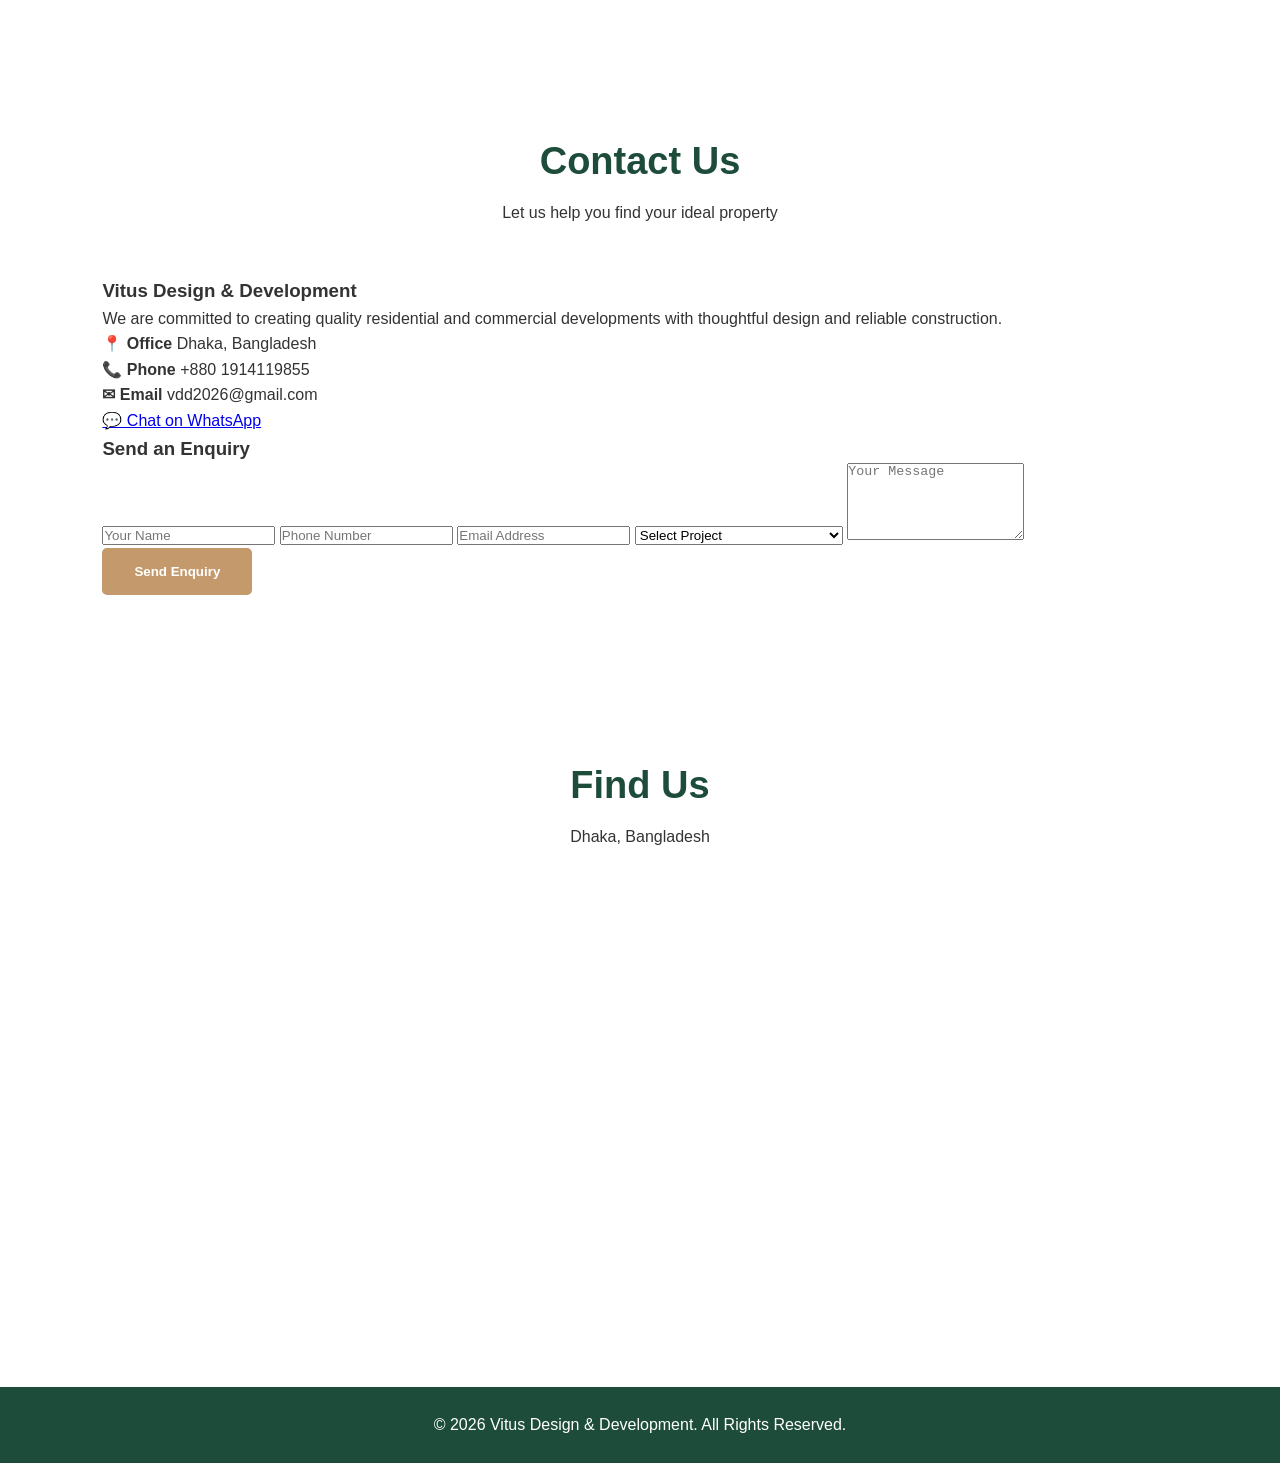
==== commit 46ceec49: "Update index.html" ====
--- a/index.html
+++ b/index.html
@@ -59,7 +59,7 @@
 
         /* Hero */
         .hero {
-            height: 600px;
+            height: 25px;
             background:
                 linear-gradient(rgba(0,0,0,0.45), rgba(0,0,0,0.45)),
                 url("https://images.unsplash.com/photo-1600607687920-4e2a09cf159d")
@@ -321,9 +321,6 @@
 
         <!-- Project 1 -->
         <div class="project">
-
-            <img src="https://images.unsplash.com/photo-1600585154340-be6161a56a0c"
-                 alt="Griho Spondon">
               <img src="07_NIGHT VIEW.jpg"
                  alt="My Picture">
             
